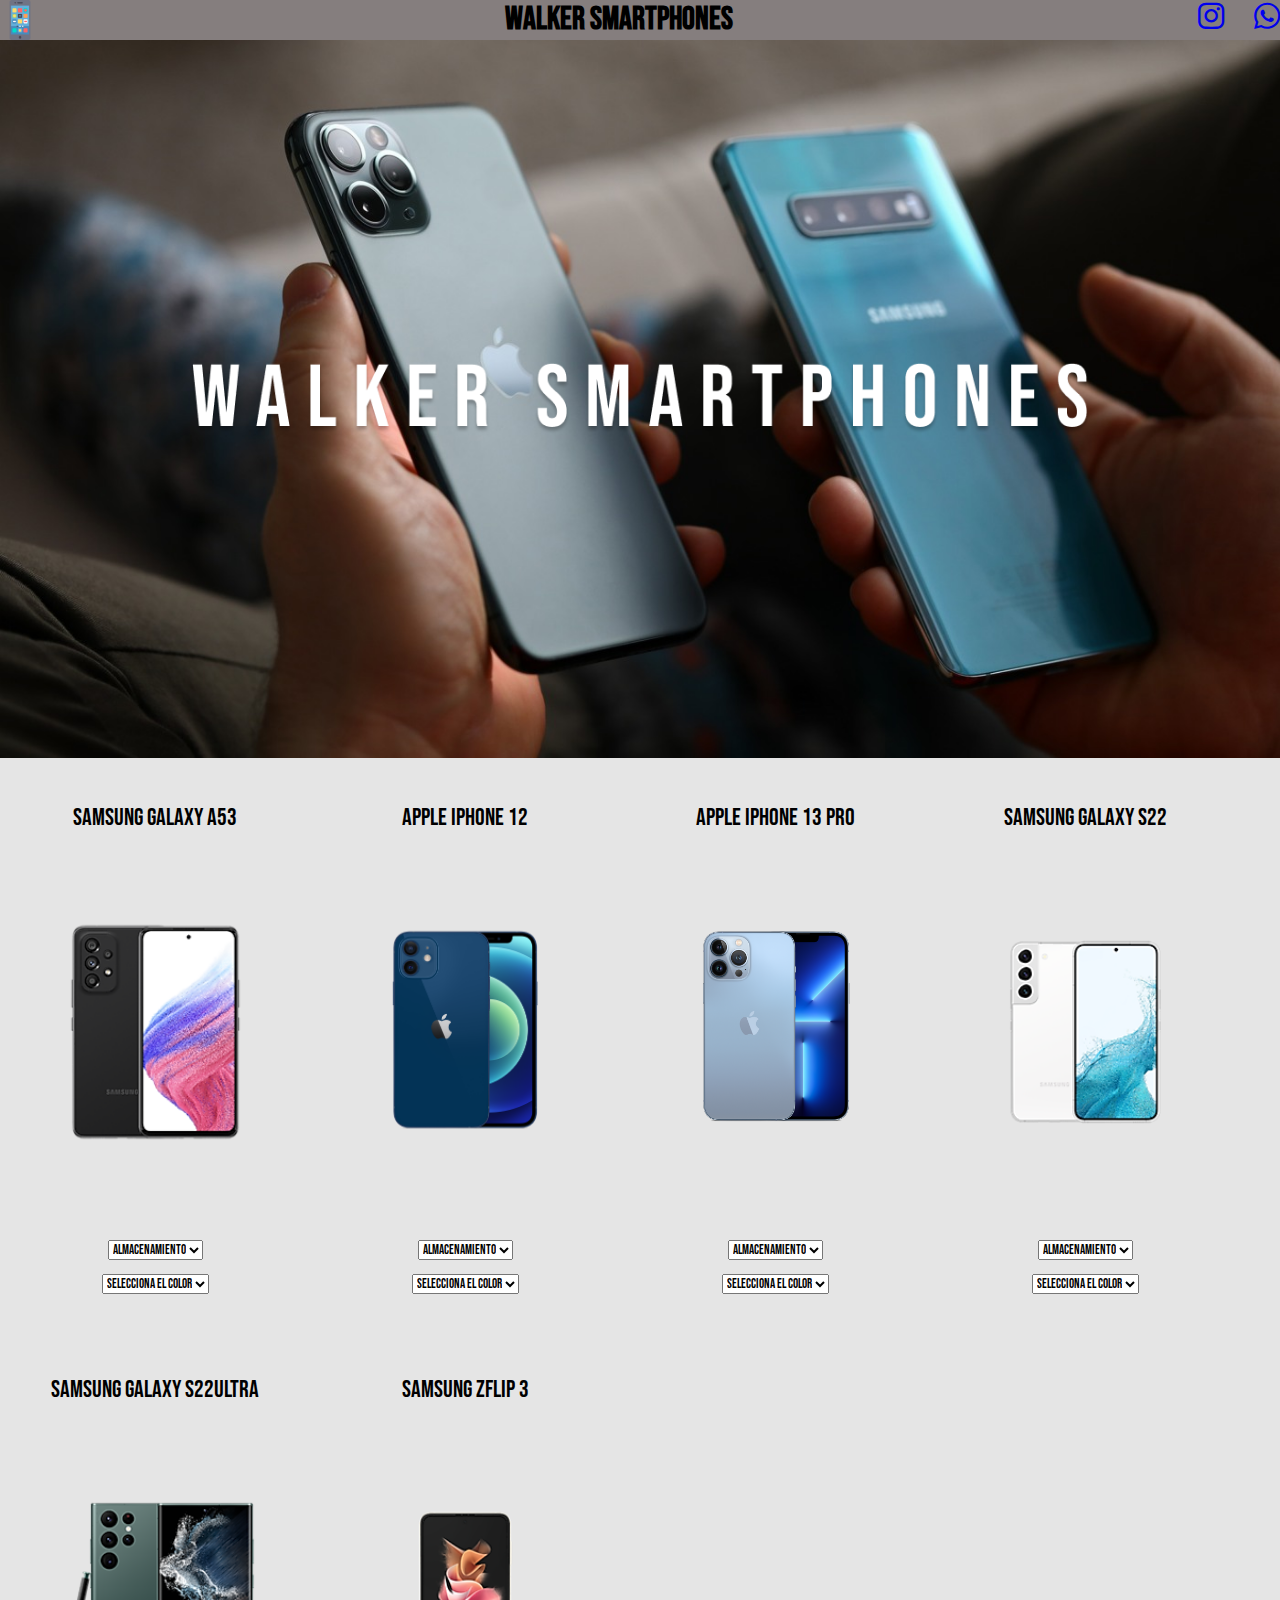
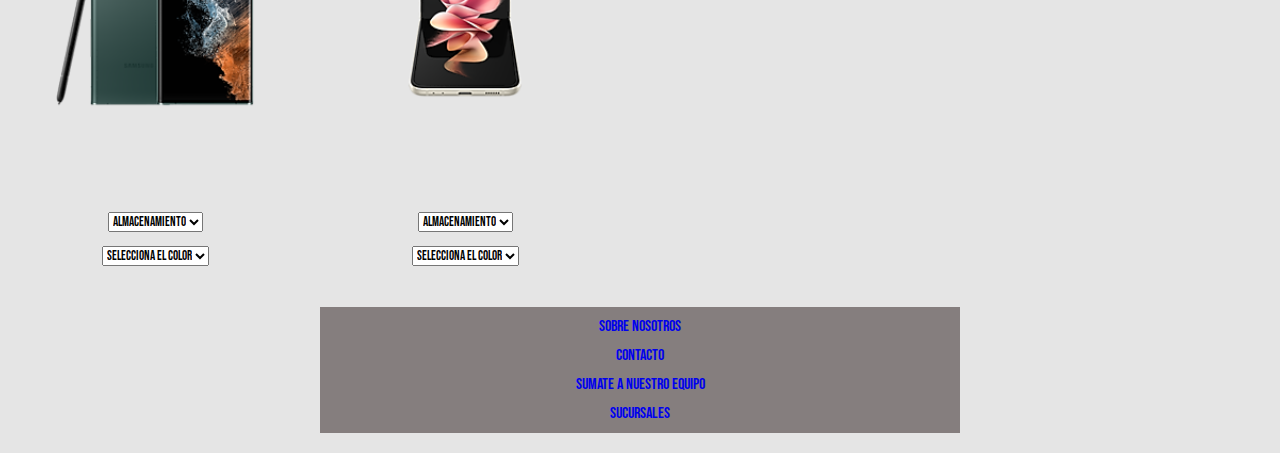
==== index.html @ 45c8220e "first commit" ====
<!DOCTYPE html>
<html lang="en">
<head>
    <meta charset="UTF-8">
    <meta http-equiv="X-UA-Compatible" content="IE=edge">
    <meta name="viewport" content="width=device-width, initial-scale=1.0">
    <title>Walker Smartphones</title>
    <link rel="shortcut icon" href="favicon/favicon.png">
    <!-- Font Awesome -->
    <link href="https://cdnjs.cloudflare.com/ajax/libs/font-awesome/6.0.0/css/all.min.css" rel="stylesheet" />
    
    <!-- Stylesheet -->
    <link rel="stylesheet" href="./stylesheet/style.css">

    <!-- FUENTE  -->
    <link href="https://fonts.googleapis.com/css2?family=Bebas+Neue&family=Fredoka&display=swap" rel="stylesheet">
    

</head>

<body>
    <header>
        <nav class="header">
        <!-- Logo -->
            <a href="index.html"><img src="favicon/favicon.png" alt="logo1" class="logo"></a>
            <h1>Walker Smartphones</h1>
            <ul>
                <li><a href="https://www.instagram.com/maxirluna" class="Instagram"><i class="fa-brands fa-instagram"></i></a></li>
                <li><a href="https://api.whatsapp.com/send/?phone=5491124550158&text=Hola Maxi%21&app_absent=0" class="Whatsapp"><i class="fa-brands fa-whatsapp"></i></a></li>
            </ul>
        </nav>
    </header>
       <!-- Main Section -->
        <main>
            <!-- Hero Image -->
            <section class="hero_image">
                <img src="./imagenes/HeroImage.png" alt="HeroImage">
            </section>
            <section class="categories">
                <article class="category">
                    Samsung Galaxy A53
                    <img src="imagenes/A53.png" alt="A53">
                    <form action="index.html" method="get" enctype="">
                        <select name="categories">
                        <option value="" hidden selected>Almacenamiento</option>
                        <option value="128GB">128GB</option>
                        <option value="256GB">256GB</option>
                        <option value="512GB">512GB</option>
                        <option value="1TB">1TB</option>
                        </select>
                     </form>
                     <form action="index.html" method="get" enctype="">
                        <select name="colours">
                            <option value="" hidden seleted>Selecciona el Color</option>
                            <option value="Silver Phantom">Silver Phantom</option>
                            <option value="Black Midnight">Midnight Black</option>
                            <option value="Sky Blue">Blue Sky</option>
                        </select>
                    </form>
                        </article>
                    <article class="category">
                        Apple Iphone 12 
                    <img src="imagenes/Iphone12.png" alt="Iphone12">
                    <form action="index.html" method="get" enctype="">
                        <select name="categories">
                        <option value="" hidden selected>Almacenamiento</option>
                        <option value="128GB">128GB</option>
                        <option value="256GB">256GB</option>
                        <option value="512GB">512GB</option>
                        <option value="1TB">1TB</option>
                        </select>
                     </form>
                     <form action="index.html" method="get" enctype="">
                        <select name="colours">
                            <option value="" hidden seleted>Selecciona el Color</option>
                            <option value="Silver Phantom">Silver Phantom</option>
                            <option value="Black Midnight">Midnight Black</option>
                            <option value="Sky Blue">Blue Sky</option>
                        </select>
                    </form>
                        </article>
                    <article class="category">
                        Apple IPhone 13 Pro 
                    <img src="imagenes/IPhone13.png" alt="Iphone13">
                    <form action="index.html" method="get" enctype="">
                        <select name="categories">
                        <option value="" hidden selected>Almacenamiento</option>
                        <option value="128GB">128GB</option>
                        <option value="256GB">256GB</option>
                        <option value="512GB">512GB</option>
                        <option value="1TB">1TB</option>
                        </select>
                     </form>
                     <form action="index.html" method="get" enctype="">
                        <select name="colours">
                            <option value="" hidden seleted>Selecciona el Color</option>
                            <option value="Silver Phantom">Silver Phantom</option>
                            <option value="Black Midnight">Midnight Black</option>
                            <option value="Sky Blue">Blue Sky</option>
                        </select>
                    </form>
                        </article>
                    <article class="category">
                        Samsung Galaxy S22 
                    <img src="imagenes/S22.png" alt="S22">
                    <form action="index.html" method="get" enctype="">
                        <select name="categories">
                        <option value="" hidden selected>Almacenamiento</option>
                        <option value="128GB">128GB</option>
                        <option value="256GB">256GB</option>
                        <option value="512GB">512GB</option>
                        <option value="1TB">1TB</option>
                        </select>
                     </form>
                     <form action="index.html" method="get" enctype="">
                        <select name="colours">
                            <option value="" hidden seleted>Selecciona el Color</option>
                            <option value="Silver Phantom">Silver Phantom</option>
                            <option value="Black Midnight">Midnight Black</option>
                            <option value="Sky Blue">Blue Sky</option>
                        </select>
                    </form>
                        </article>
                    <article class="category">
                        Samsung Galaxy S22Ultra 
                    <img src="imagenes/S22Ultra.png" alt="S22Ultra">
                    <form action="index.html" method="get" enctype="">
                        <select name="categories">
                        <option value="" hidden selected>Almacenamiento</option>
                        <option value="128GB">128GB</option>
                        <option value="256GB">256GB</option>
                        <option value="512GB">512GB</option>
                        <option value="1TB">1TB</option>
                        </select>
                     </form>
                     <form action="index.html" method="get" enctype="">
                        <select name="colours">
                            <option value="" hidden seleted>Selecciona el Color</option>
                            <option value="Silver Phantom">Silver Phantom</option>
                            <option value="Black Midnight">Midnight Black</option>
                            <option value="Sky Blue">Blue Sky</option>
                        </select>
                    </form>
                     
                     </article>

                    <article class="category">
                        Samsung ZFlip 3
                        <img src="imagenes/ZFlip3.png" alt="ZFlip3">
                        <form action="index.html" method="get" enctype="">
                            <select name="categories">
                            <option value="" hidden selected>Almacenamiento</option>
                            <option value="128GB">128GB</option>
                            <option value="256GB">256GB</option>
                            <option value="512GB">512GB</option>
                            <option value="1TB">1TB</option>
                            </select>
                         </form>
                         <form action="index.html" method="get" enctype="">
                             <select name="colours">
                                 <option value="" hidden seleted>Selecciona el Color</option>
                                 <option value="Silver Phantom">Silver Phantom</option>
                                 <option value="Black Midnight">Midnight Black</option>
                                 <option value="Sky Blue">Blue Sky</option>
                             </select>
                         </form>
                        </article>
                    </section>

         </main>

            <footer>
                <ul>
                    <li><a href="./pages/sobrenosotros.html">Sobre Nosotros</a></li>
                    <li><a href="./pages/contacto.html">Contacto</a></li>
                    <li><a href="./pages/sumate.html">Sumate a Nuestro Equipo</a></li>
                    <li><a href="./pages/sucursales.html">Sucursales</a></li>
                </ul>
                
            </footer>

</body>
</html>
---- stylesheet/style.css ----
* {
    padding: 0;
    margin: 0;
    box-sizing: border-box;
    font-family: 'Bebas Neue', cursive;
    
}

/* +++++++ */
/* Header */
/* +++++++ */

.header{
    display: flex;
    justify-content: space-between;
    background-color: #857E7E;
    align-content: center;
}

.header ul{
    display: flex;
    list-style: none;
    font-size: 30px;
    gap: 30px;
}

.logo { /* Logo */
    height: 2.5rem;
    display: flex;
}
.izquierda {
    display: flex;
    justify-content: left;
}
.marca {
    display: flex;
}
.redes { 
    display: flex;
}
.hero_image>img { /* Hero Image */
    width: 100%;
}

/* ++++++++ */
/*   Body   */
/* ++++++++ */

body{
    background-color: #E5E5E5;

}

.categories {
    display: flex;
    flex-wrap: wrap;

}
.category{
    display: flex;
    flex-direction: column;
    padding: 20px;
    margin: 20px;
    align-items: center;
    gap: 5px;
    font-size: 1.5rem;

}

.category img {
    display: flex;
    width: 230px;
    height: 230px;
    margin-top: 5rem;
    margin-bottom: 5rem;

}

/* +++++++++ */
/*   Footer  */
/* +++++++++ */

footer ul {
    display: flex;
    flex-direction: column;
    align-items: center;
    list-style: none;
    gap: 10px;
    background-color: #857E7E;
    width: 50%;
    margin-left: 25%;
    margin-bottom: 20px;
    padding: 10px;
}
footer ul li a{
    text-decoration: none;
}

/* ++++++++ */
/* Contacto */
/* ++++++++ */

.fieldsetC{
    display: flex;
    flex-direction: column;
    align-items: center;
    padding: 10px;
    box-sizing: border-box;
    width: 50%;
    margin-left: 25%;
    margin-bottom: 20px;
    gap: 10px;
    list-style: none;
}
.volverC{    display: flex;
    flex-direction: column;
    padding: 10px;
    width: 50%;
    margin-left: 25%;
    margin-bottom: 20px;
    text-decoration: none;
}


/* ++++++++++++++ */
/* Sobre Nosotros */
/* ++++++++++++++ */
.lorem{
    display: flex;
    box-shadow: 0 0 15px rgba(0, 0, 0, 0.5);
    justify-content:center;
    align-items: center;
    width: 50%;
    margin-left: 25%;
    margin-bottom: 20px;
    gap: 10px;
    list-style: none;
    margin-top: 3rem;
    text-align: center;
    
}
.volverSN{    display: flex;
    flex-direction: column;
    padding: 10px;
    width: 50%;
    margin-left: 25%;
    margin-bottom: 20px;
    text-decoration: none;
}

/* ++++++++++ */
/* Sucursales */
/* ++++++++++ */


.sectionSucursales{
    display: flex;
    flex-direction: column;
    align-content: center;
    padding: 10px;
    width: 50%;
    margin-left: 35%;
    margin-bottom: 20px;
    gap: 50px;
}
.volverSuc{    
    display: flex;
    flex-direction: column;
    padding: 10px;
    width: 50%;
    margin-left: 25%;
    margin-bottom: 20px;
    text-decoration: none;
}

/* ++++++ */
/* Sumate */
/* ++++++ */

.sumate{
    display: flex;
    flex-direction: column;
    align-content: center;
    padding: 10px;
    width: 50%;
    margin-left: 35%;
    margin-bottom: 20px;
    gap: 50px;
    font-size: 2rem;
}

.volverSum{
    display: flex;
    flex-direction: column;
    padding: 10px;
    width: 50%;
    margin-left: 25%;
    margin-bottom: 20px;
    text-decoration: none;
}
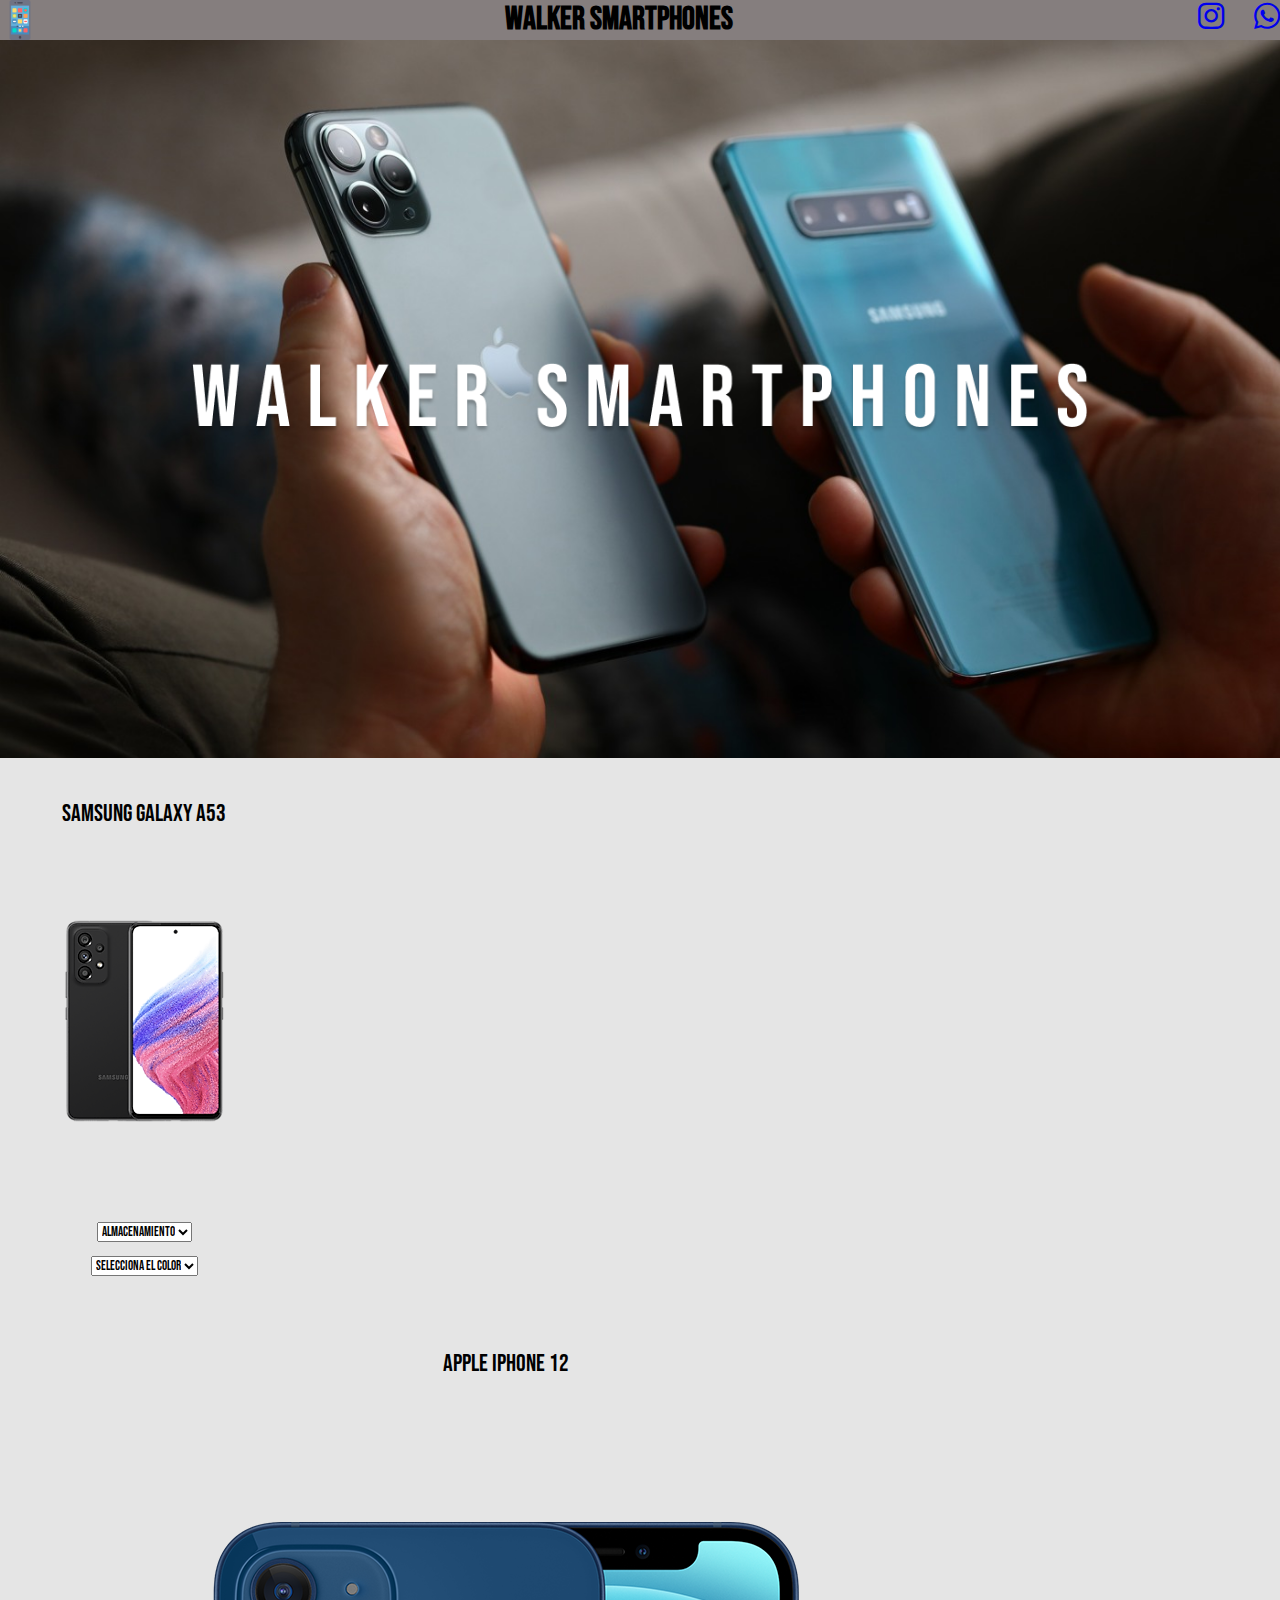
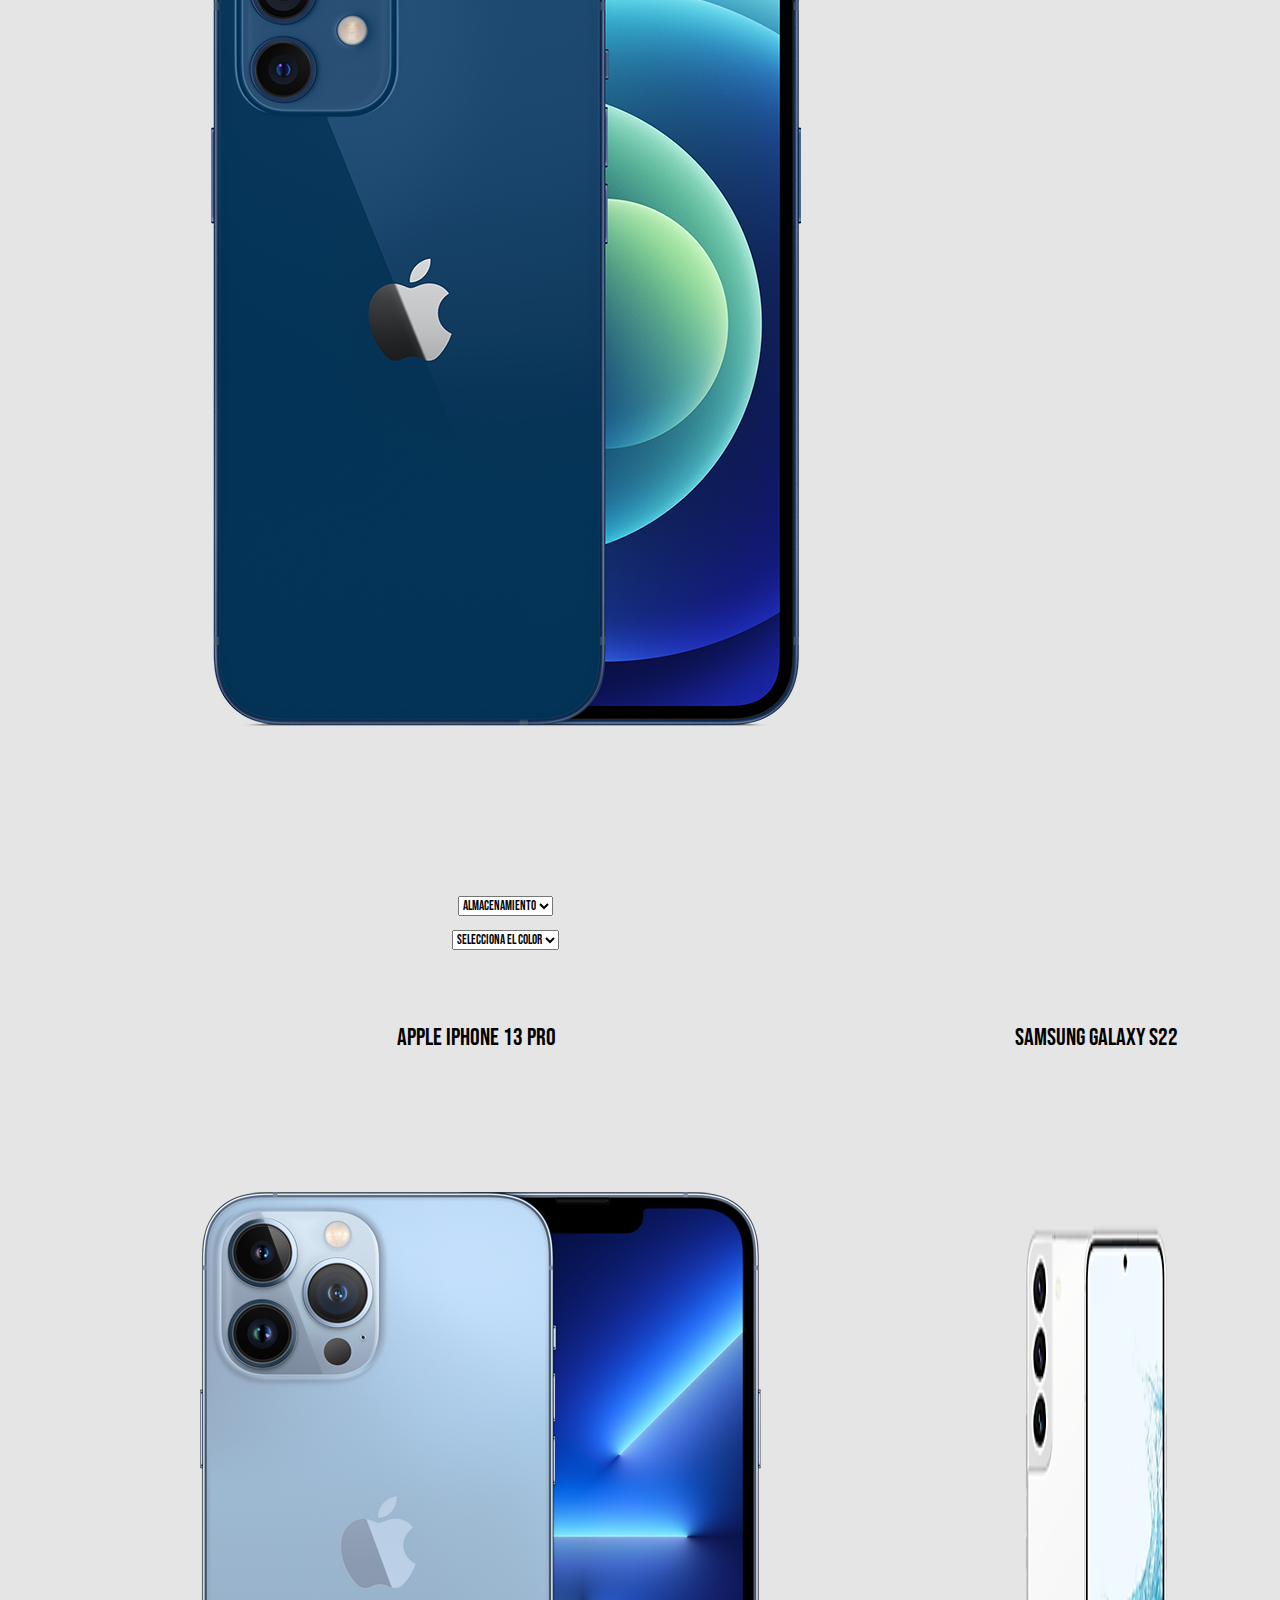
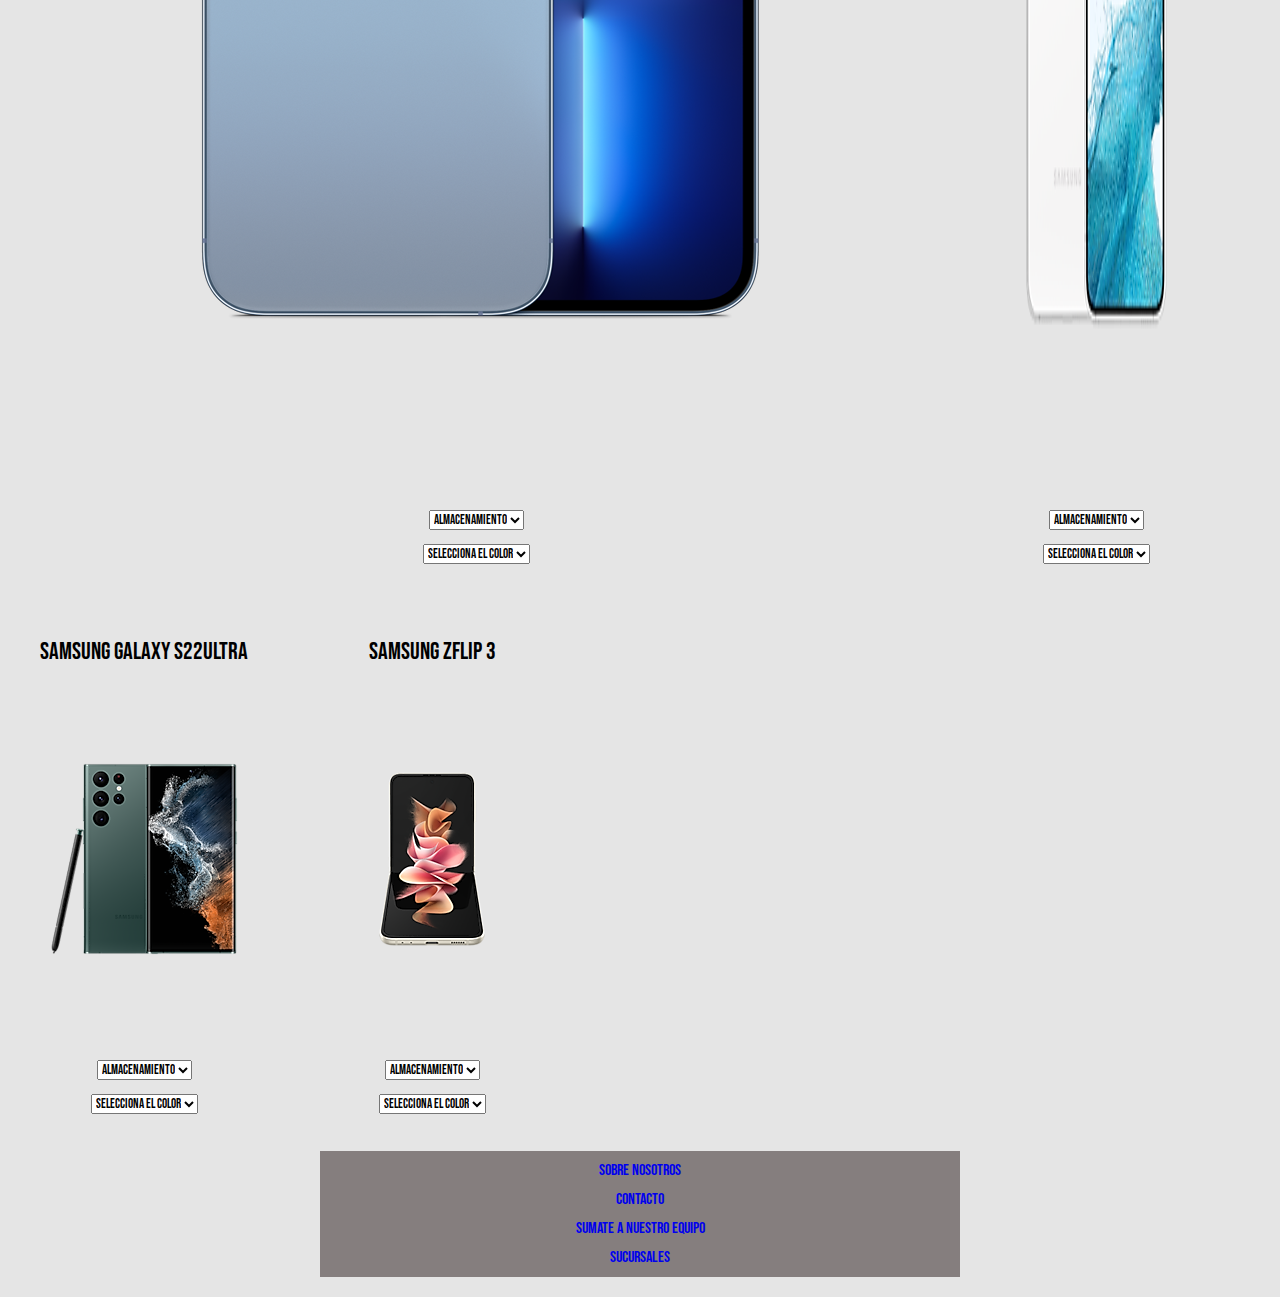
==== commit ab84f42b: "agregué grid y media queries" ====
--- a/index.html
+++ b/index.html
@@ -37,7 +37,7 @@
                 <img src="./imagenes/HeroImage.png" alt="HeroImage">
             </section>
             <section class="categories">
-                <article class="category">
+                <article class="category c1">
                     Samsung Galaxy A53
                     <img src="imagenes/A53.png" alt="A53">
                     <form action="index.html" method="get" enctype="">
@@ -58,7 +58,7 @@
                         </select>
                     </form>
                         </article>
-                    <article class="category">
+                    <article class="category c2">
                         Apple Iphone 12 
                     <img src="imagenes/Iphone12.png" alt="Iphone12">
                     <form action="index.html" method="get" enctype="">
@@ -79,7 +79,7 @@
                         </select>
                     </form>
                         </article>
-                    <article class="category">
+                    <article class="category c3">
                         Apple IPhone 13 Pro 
                     <img src="imagenes/IPhone13.png" alt="Iphone13">
                     <form action="index.html" method="get" enctype="">
@@ -100,7 +100,7 @@
                         </select>
                     </form>
                         </article>
-                    <article class="category">
+                    <article class="category c4">
                         Samsung Galaxy S22 
                     <img src="imagenes/S22.png" alt="S22">
                     <form action="index.html" method="get" enctype="">
@@ -121,7 +121,7 @@
                         </select>
                     </form>
                         </article>
-                    <article class="category">
+                    <article class="category c5">
                         Samsung Galaxy S22Ultra 
                     <img src="imagenes/S22Ultra.png" alt="S22Ultra">
                     <form action="index.html" method="get" enctype="">
@@ -144,7 +144,7 @@
                      
                      </article>
 
-                    <article class="category">
+                    <article class="category c6">
                         Samsung ZFlip 3
                         <img src="imagenes/ZFlip3.png" alt="ZFlip3">
                         <form action="index.html" method="get" enctype="">
--- a/stylesheet/style.css
+++ b/stylesheet/style.css
@@ -59,8 +59,8 @@
 .category{
     display: flex;
     flex-direction: column;
-    padding: 20px;
-    margin: 20px;
+    padding: 18px;
+    margin: 18px;
     align-items: center;
     gap: 5px;
     font-size: 1.5rem;
@@ -69,8 +69,8 @@
 
 .category img {
     display: flex;
-    width: 230px;
-    height: 230px;
+    width: 100%;
+    height: 100%;
     margin-top: 5rem;
     margin-bottom: 5rem;
 
@@ -125,6 +125,7 @@
 /* ++++++++++++++ */
 /* Sobre Nosotros */
 /* ++++++++++++++ */
+
 .lorem{
     display: flex;
     box-shadow: 0 0 15px rgba(0, 0, 0, 0.5);
@@ -178,6 +179,40 @@
 /* ++++++ */
 
 .sumate{
+    display: grid;
+    grid-template-columns: 100%;
+    grid-template-rows: 30px 500px;
+    grid-template-areas: 
+    "p"
+    "iframe"
+    ;
+    justify-content: center;
+}
+.sumate p{
+    grid-area: p;
+    margin-left: 25%;
+}
+.sumate iframe{
+    grid-area: iframe;
+    height: 100%;
+    width: 50%;
+    align-items: center;
+    margin-left: 25%;
+   /*  min-width: 500px; */
+}
+
+@media screen and (max-width: 600px){
+    .sumate{grid-template-rows: 30px 250px;
+    }
+    .sumate p{
+        font-size: 0.7rem;
+    }
+    
+}
+
+
+
+/* .sumate{
     display: flex;
     flex-direction: column;
     align-content: center;
@@ -187,7 +222,7 @@
     margin-bottom: 20px;
     gap: 50px;
     font-size: 2rem;
-}
+} */
 
 .volverSum{
     display: flex;
@@ -197,4 +232,50 @@
     margin-left: 25%;
     margin-bottom: 20px;
     text-decoration: none;
-}+}
+
+/* +++++++++++++ */
+/* MEDIA QUERIES */
+/* +++++++++++++ */
+
+
+@media screen and (max-width: 350px){
+    .categories {
+        display: flex;
+        flex-direction: column;
+        justify-content: center;
+    }
+
+}
+
+@media screen and (max-width: 905px){
+    .categories {
+        display: grid;
+        grid-template-columns: repeat(2 1fr);
+        grid-template-rows: repeat(3 1fr);
+        grid-template-areas:
+        "c1 c2" 
+        "c3 c4"
+        "c5 c6"
+        ;
+    }
+    .c1{
+        grid-area: c1;
+    }
+    .c2{
+        grid-area: c2;
+    }
+    .c3{
+        grid-area: c3;
+    }
+    .c4{
+        grid-area: c4;
+    }
+    .c5{
+        grid-area: c5;
+    }
+    .c6{
+        grid-area: c6;
+    }
+    
+}
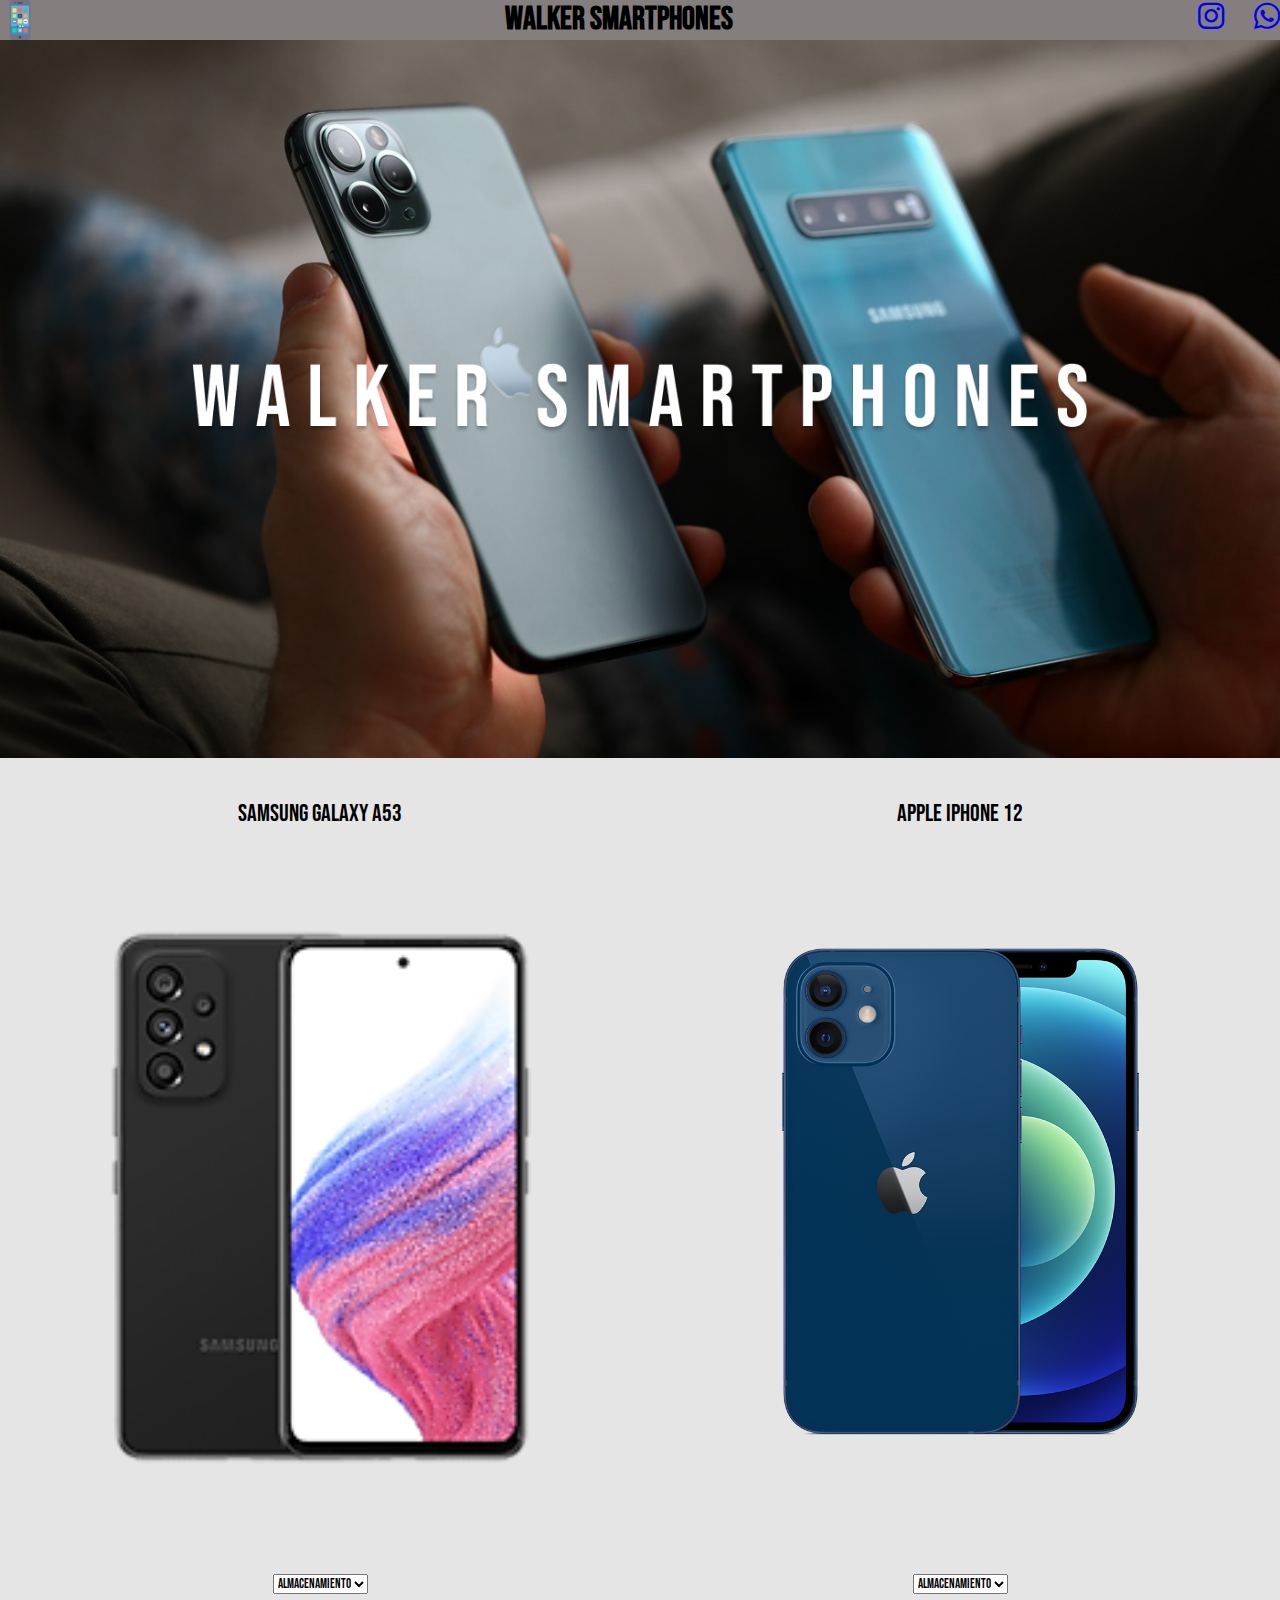
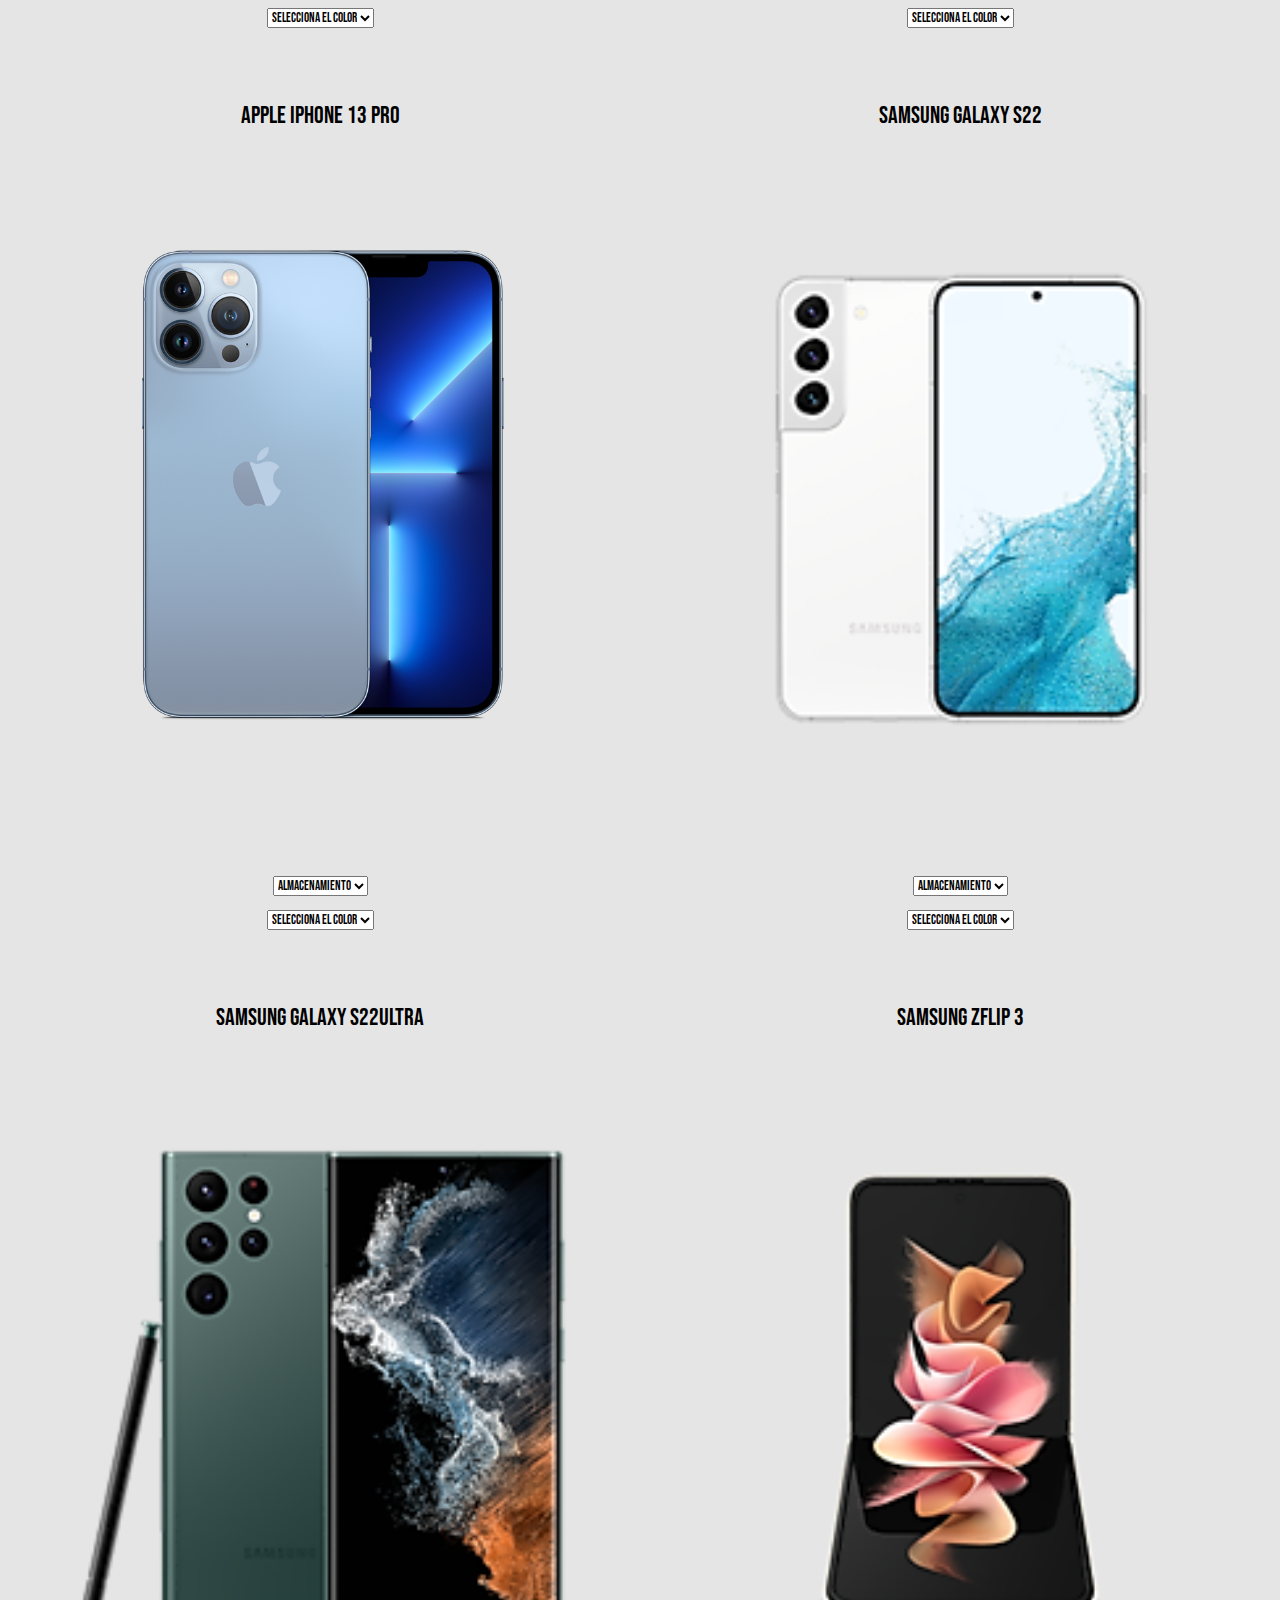
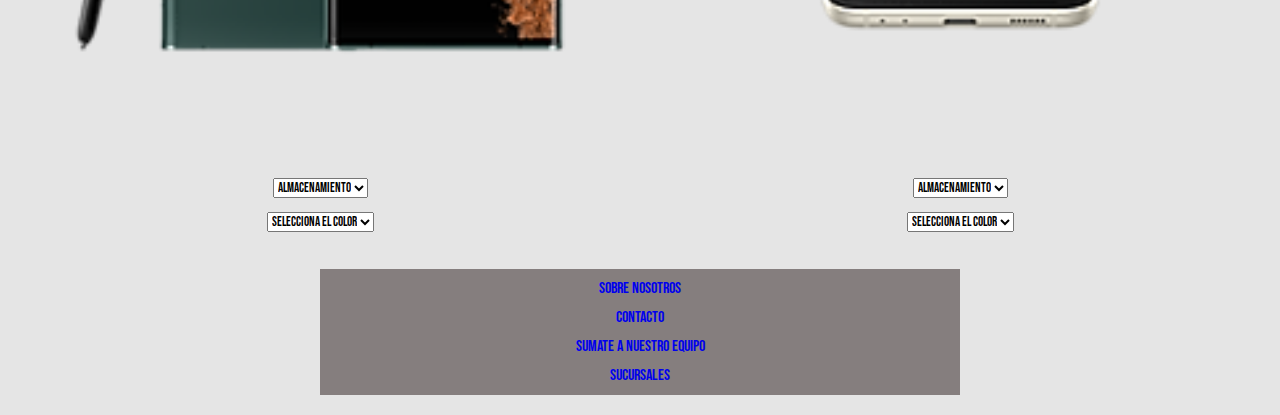
==== commit 7c9f432c: "Modificados nuevamente los elementos ALT de las imagenes." ====
--- a/index.html
+++ b/index.html
@@ -22,7 +22,7 @@
     <header>
         <nav class="header">
         <!-- Logo -->
-            <a href="index.html"><img src="favicon/favicon.png" alt="logo1" class="logo"></a>
+            <a href="index.html"><img src="favicon/favicon.png" alt="Este es el logo de la página" class="logo"></a>
             <h1>Walker Smartphones</h1>
             <ul>
                 <li><a href="https://www.instagram.com/maxirluna" class="Instagram"><i class="fa-brands fa-instagram"></i></a></li>
@@ -34,12 +34,12 @@
         <main>
             <!-- Hero Image -->
             <section class="hero_image">
-                <img src="./imagenes/HeroImage.png" alt="HeroImage">
+                <img src="./imagenes/HeroImage.png" alt="Esta es la Hero Image de la página">
             </section>
             <section class="categories">
                 <article class="category c1">
                     Samsung Galaxy A53
-                    <img src="imagenes/A53.png" alt="A53">
+                    <img src="imagenes/A53.png" alt="Imagen de dispositivo movil Samsung A53">
                     <form action="index.html" method="get" enctype="">
                         <select name="categories">
                         <option value="" hidden selected>Almacenamiento</option>
@@ -60,7 +60,7 @@
                         </article>
                     <article class="category c2">
                         Apple Iphone 12 
-                    <img src="imagenes/Iphone12.png" alt="Iphone12">
+                    <img src="imagenes/Iphone12.png" alt="Imagen de dispositivo movil Apple IPhone 12">
                     <form action="index.html" method="get" enctype="">
                         <select name="categories">
                         <option value="" hidden selected>Almacenamiento</option>
@@ -81,7 +81,7 @@
                         </article>
                     <article class="category c3">
                         Apple IPhone 13 Pro 
-                    <img src="imagenes/IPhone13.png" alt="Iphone13">
+                    <img src="imagenes/IPhone13.png" alt="Imagen de dispositivo movil Apple IPhone 13 pro">
                     <form action="index.html" method="get" enctype="">
                         <select name="categories">
                         <option value="" hidden selected>Almacenamiento</option>
@@ -102,7 +102,7 @@
                         </article>
                     <article class="category c4">
                         Samsung Galaxy S22 
-                    <img src="imagenes/S22.png" alt="S22">
+                    <img src="imagenes/S22.png" alt="Imagen de dispositivo movil Samsung S22">
                     <form action="index.html" method="get" enctype="">
                         <select name="categories">
                         <option value="" hidden selected>Almacenamiento</option>
@@ -123,7 +123,7 @@
                         </article>
                     <article class="category c5">
                         Samsung Galaxy S22Ultra 
-                    <img src="imagenes/S22Ultra.png" alt="S22Ultra">
+                    <img src="imagenes/S22Ultra.png" alt="Imagen de dispositivo movil Samsung S22Ultra">
                     <form action="index.html" method="get" enctype="">
                         <select name="categories">
                         <option value="" hidden selected>Almacenamiento</option>
@@ -146,7 +146,7 @@
 
                     <article class="category c6">
                         Samsung ZFlip 3
-                        <img src="imagenes/ZFlip3.png" alt="ZFlip3">
+                        <img src="imagenes/ZFlip3.png" alt="Imagen de dispositivo movil Samsung ZFlip3">
                         <form action="index.html" method="get" enctype="">
                             <select name="categories">
                             <option value="" hidden selected>Almacenamiento</option>
--- a/stylesheet/style.css
+++ b/stylesheet/style.css
@@ -248,7 +248,7 @@
 
 }
 
-@media screen and (max-width: 905px){
+@media screen and (max-width: 9050px){
     .categories {
         display: grid;
         grid-template-columns: repeat(2 1fr);
